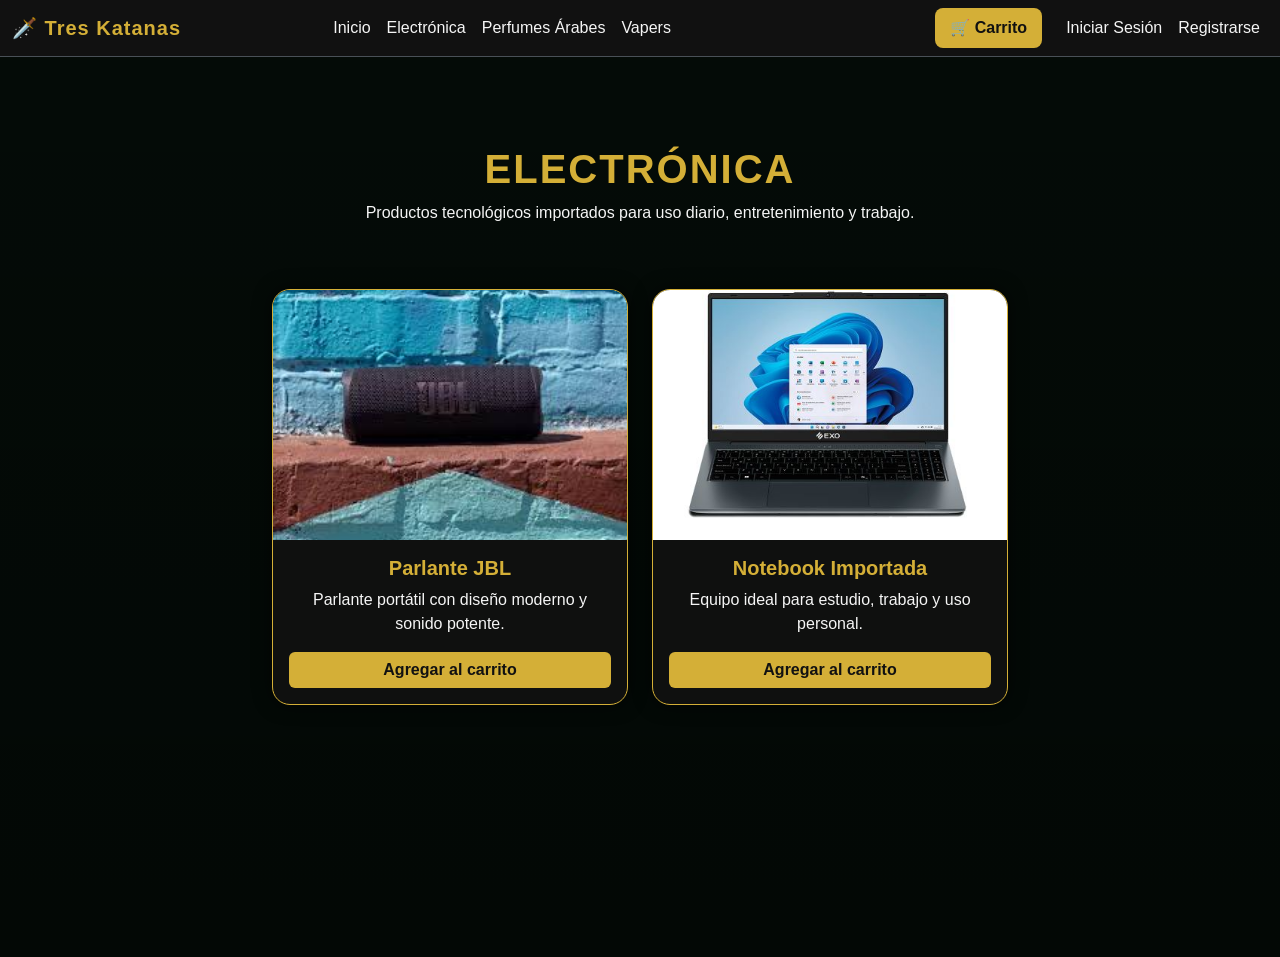
==== pages/electronica.html @ 8cca58e2 "Reestructuracion del proyecto, modifico para entrega 2" ====
<!DOCTYPE html>
<html lang="es">
<head>
    <meta charset="UTF-8">
    <meta name="viewport" content="width=device-width, initial-scale=1.0">
    <title>Tres Katanas - Electrónica</title>

    <link href="https://cdn.jsdelivr.net/npm/bootstrap@5.3.8/dist/css/bootstrap.min.css" rel="stylesheet" integrity="sha384-sRIl4kxILFvY47J16cr9ZwB07vP4J8+LH7qKQnuqkuIAvNWLzeN8tE5YBujZqJLB" crossorigin="anonymous">
    <link rel="stylesheet" href="../css/estilos.css">
</head>

<body>

    <nav class="navbar navbar-expand-lg bg-dark border-bottom border-body" data-bs-theme="dark">
    <div class="container-fluid">

        <!-- LOGO IZQUIERDA -->
        <a class="navbar-brand" href="../index.html">🗡️ Tres Katanas</a>

        <!-- BOTON HAMBURGUESA -->
        <button class="navbar-toggler" type="button" data-bs-toggle="collapse" data-bs-target="#menuTresKatanas">
            <span class="navbar-toggler-icon"></span>
        </button>

        <div class="collapse navbar-collapse" id="menuTresKatanas">

            <!-- MENU CENTRAL -->
            <ul class="navbar-nav mx-auto mb-2 mb-lg-0">
                <li class="nav-item"><a class="nav-link" href="../index.html">Inicio</a></li>
                <li class="nav-item"><a class="nav-link" href="../pages/electronica.html">Electrónica</a></li>
                <li class="nav-item"><a class="nav-link" href="../pages/perfumes.html">Perfumes Árabes</a></li>
                <li class="nav-item"><a class="nav-link" href="../pages/vapers.html">Vapers</a></li>
            </ul>

            <!-- MENU DERECHO -->
            <ul class="navbar-nav ms-auto mb-2 mb-lg-0 align-items-center">

                <li class="nav-item me-3">
                    <a class="nav-link carrito-nav" href="#">
                        🛒 Carrito
                    </a>
                </li>

                <li class="nav-item">
                    <a class="nav-link" href="../pages/login.html">Iniciar Sesión</a>
                </li>

                <li class="nav-item">
                    <a class="nav-link" href="../pages/registro.html">Registrarse</a>
                </li>

            </ul>

        </div>
    </div>
</nav>

    <main class="container-fluid fondo-principal">

        <section class="container text-center py-5">
            <h1 class="titulo-principal">Electrónica</h1>
            <p class="subtitulo-principal">Productos tecnológicos importados para uso diario, entretenimiento y trabajo.</p>
        </section>

        <section class="container pb-5">
            <div class="row justify-content-center g-4">

                <div class="col-md-4">
                    <div class="card card-producto h-100">
                        <img src="../img/productos/jbl.jfif" class="card-img-top imagentarjetas" alt="Parlante JBL">
                        <div class="card-body">
                            <h5 class="card-title">Parlante JBL</h5>
                            <p class="card-text">Parlante portátil con diseño moderno y sonido potente.</p>
                            <a href="#" class="btn btn-katana">Agregar al carrito</a>
                        </div>
                    </div>
                </div>

                <div class="col-md-4">
                    <div class="card card-producto h-100">
                        <img src="../img/productos/Notebook.PNG" class="card-img-top imagentarjetas" alt="Notebook">
                        <div class="card-body">
                            <h5 class="card-title">Notebook Importada</h5>
                            <p class="card-text">Equipo ideal para estudio, trabajo y uso personal.</p>
                            <a href="#" class="btn btn-katana">Agregar al carrito</a>
                        </div>
                    </div>
                </div>

            </div>
        </section>

    </main>

    <script src="https://cdn.jsdelivr.net/npm/bootstrap@5.3.8/dist/js/bootstrap.bundle.min.js" integrity="sha384-FKyoEForCGlyvwx9Hj09JcYn3nv7wiPVlz7YYwJrWVcXK/BmnVDxM+D2scQbITxI" crossorigin="anonymous"></script>
</body>
</html>
---- css/estilos.css ----
/* PALETA DE COLORES
   Verde oscuro: #0b1f14
   Verde oliva: #556B2F
   Dorado: #d4af37
   Negro: #111111
   Blanco humo: #f5f5f5
*/

body {
    background-color: #0b1f14;
    color: #f5f5f5;
    font-family: Arial, Helvetica, sans-serif;
}

/* NAVBAR */
.navbar {
    background-color: #111111 !important;
}

.navbar-brand {
    color: #d4af37 !important;
    font-weight: bold;
    letter-spacing: 1px;
}

.nav-link {
    color: #f5f5f5 !important;
}

.nav-link:hover {
    color: #d4af37 !important;
}

/* CONTENEDOR PRINCIPAL */
.fondo-principal {
    background-image: linear-gradient(rgba(0,0,0,0.65), rgba(0,0,0,0.75)), url(".../img/fondos/fondolimpio.png");
    background-size: cover;
    background-position: center;
    background-repeat: no-repeat;
    padding: 40px;
    min-height: 100vh;
}

/* TITULOS */
.titulo-principal {
    color: #d4af37;
    font-weight: bold;
    text-transform: uppercase;
    letter-spacing: 2px;
}

.subtitulo-principal {
    color: #f5f5f5;
}

.titulo-seccion {
    color: #d4af37;
    font-weight: bold;
    text-transform: uppercase;
    margin-top: 30px;
}

/* CAROUSEL */
.carousel {
    border-radius: 18px;
    overflow: hidden;
    box-shadow: 0 0 25px rgba(0,0,0,0.7);
}

.carousel-item img {
    height: 430px;
    object-fit: cover;
}

/* CARDS */
.card-producto {
    background-color: rgba(17, 17, 17, 0.92);
    color: #f5f5f5;
    border: 1px solid #d4af37;
    border-radius: 18px;
    overflow: hidden;
    box-shadow: 0 0 18px rgba(0,0,0,0.6);
    transition: transform 0.3s ease, box-shadow 0.3s ease;
}

.card-producto:hover {
    transform: translateY(-8px);
    box-shadow: 0 0 25px rgba(212,175,55,0.45);
}

.imagentarjetas {
    height: 250px;
    object-fit: cover;
}

.card-body {
    min-height: 120px;
    display: flex;
    flex-direction: column;
    justify-content: space-between;
}

.card-title {
    color: #d4af37;
    font-weight: bold;
    text-align: center;
}

.card-text {
    text-align: center;
    color: #f5f5f5;
}

.btn-katana {
    background-color: #d4af37;
    color: #111111;
    border: none;
    font-weight: bold;
}

.btn-katana:hover {
    background-color: #b8942f;
    color: #ffffff;
}

/* RESPONSIVE */
@media (max-width: 768px) {
    .carousel-item img {
        height: 250px;
    }

    .fondo-principal {
        padding: 20px;
    }
}

.carrito-nav{
    background-color: #d4af37;
    color: #111111 !important;
    border-radius: 8px;
    padding: 8px 15px !important;
    font-weight: bold;
}

.carrito-nav:hover{
    background-color: #b8942f;
    color: white !important;
}
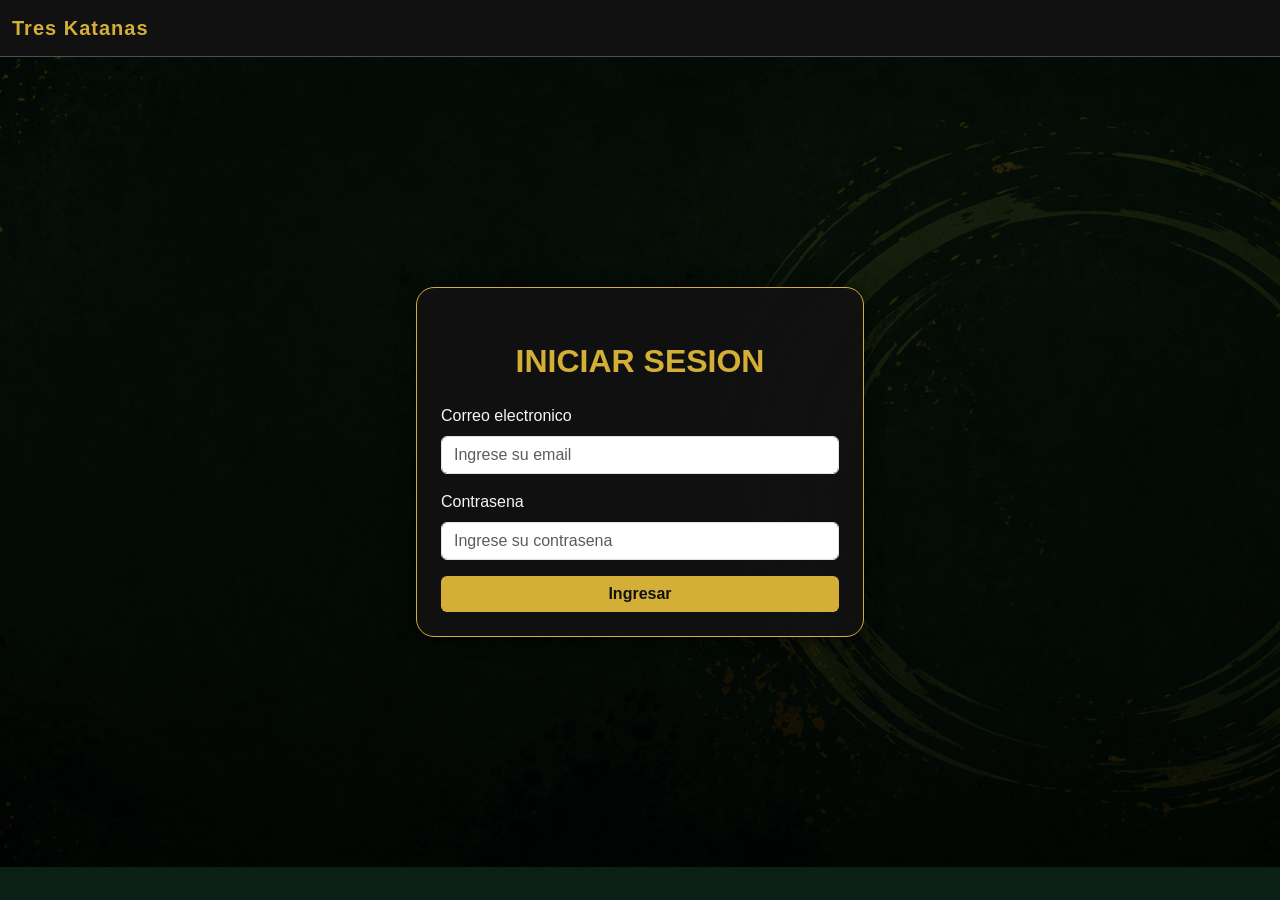
==== commit a20236a6: "Más javascript para la entrega 3, autenticaciones y automatizaciones. Mejoras en la estructura y cam" ====
--- a/pages/electronica.html
+++ b/pages/electronica.html
@@ -10,88 +10,25 @@
 </head>
 
 <body>
-
-    <nav class="navbar navbar-expand-lg bg-dark border-bottom border-body" data-bs-theme="dark">
-    <div class="container-fluid">
-
-        <!-- LOGO IZQUIERDA -->
-        <a class="navbar-brand" href="../index.html">🗡️ Tres Katanas</a>
-
-        <!-- BOTON HAMBURGUESA -->
-        <button class="navbar-toggler" type="button" data-bs-toggle="collapse" data-bs-target="#menuTresKatanas">
-            <span class="navbar-toggler-icon"></span>
-        </button>
-
-        <div class="collapse navbar-collapse" id="menuTresKatanas">
-
-            <!-- MENU CENTRAL -->
-            <ul class="navbar-nav mx-auto mb-2 mb-lg-0">
-                <li class="nav-item"><a class="nav-link" href="../index.html">Inicio</a></li>
-                <li class="nav-item"><a class="nav-link" href="../pages/electronica.html">Electrónica</a></li>
-                <li class="nav-item"><a class="nav-link" href="../pages/perfumes.html">Perfumes Árabes</a></li>
-                <li class="nav-item"><a class="nav-link" href="../pages/vapers.html">Vapers</a></li>
-            </ul>
-
-            <!-- MENU DERECHO -->
-            <ul class="navbar-nav ms-auto mb-2 mb-lg-0 align-items-center">
-
-                <li class="nav-item me-3">
-                    <a class="nav-link carrito-nav" href="#">
-                        🛒 Carrito
-                    </a>
-                </li>
-
-                <li class="nav-item">
-                    <a class="nav-link" href="../pages/login.html">Iniciar Sesión</a>
-                </li>
-
-                <li class="nav-item">
-                    <a class="nav-link" href="../pages/registro.html">Registrarse</a>
-                </li>
-
-            </ul>
-
-        </div>
-    </div>
-</nav>
+    <div id="navbar"></div>
 
     <main class="container-fluid fondo-principal">
-
         <section class="container text-center py-5">
-            <h1 class="titulo-principal">Electrónica</h1>
-            <p class="subtitulo-principal">Productos tecnológicos importados para uso diario, entretenimiento y trabajo.</p>
+            <h1 class="titulo-principal">Electronica</h1>
+            <p class="subtitulo-principal">Productos tecnologicos importados para uso diario, entretenimiento y trabajo.</p>
         </section>
 
         <section class="container pb-5">
-            <div class="row justify-content-center g-4">
-
-                <div class="col-md-4">
-                    <div class="card card-producto h-100">
-                        <img src="../img/productos/jbl.jfif" class="card-img-top imagentarjetas" alt="Parlante JBL">
-                        <div class="card-body">
-                            <h5 class="card-title">Parlante JBL</h5>
-                            <p class="card-text">Parlante portátil con diseño moderno y sonido potente.</p>
-                            <a href="#" class="btn btn-katana">Agregar al carrito</a>
-                        </div>
-                    </div>
-                </div>
-
-                <div class="col-md-4">
-                    <div class="card card-producto h-100">
-                        <img src="../img/productos/Notebook.PNG" class="card-img-top imagentarjetas" alt="Notebook">
-                        <div class="card-body">
-                            <h5 class="card-title">Notebook Importada</h5>
-                            <p class="card-text">Equipo ideal para estudio, trabajo y uso personal.</p>
-                            <a href="#" class="btn btn-katana">Agregar al carrito</a>
-                        </div>
-                    </div>
-                </div>
-
-            </div>
+            <div class="row justify-content-center g-4" id="productos" data-categoria="electronica"></div>
         </section>
-
     </main>
 
     <script src="https://cdn.jsdelivr.net/npm/bootstrap@5.3.8/dist/js/bootstrap.bundle.min.js" integrity="sha384-FKyoEForCGlyvwx9Hj09JcYn3nv7wiPVlz7YYwJrWVcXK/BmnVDxM+D2scQbITxI" crossorigin="anonymous"></script>
+    <script src="../js/datos.js"></script>
+    <script src="../js/titulo.js"></script>
+    <script src="../js/auth.js"></script>
+    <script src="../componentes/navbar.js"></script>
+    <script src="../componentes/cards.js"></script>
+    <script src="../js/catalogo.js"></script>
 </body>
-</html>+</html>
--- a/css/estilos.css
+++ b/css/estilos.css
@@ -33,7 +33,7 @@
 
 /* CONTENEDOR PRINCIPAL */
 .fondo-principal {
-    background-image: linear-gradient(rgba(0,0,0,0.65), rgba(0,0,0,0.75)), url(".../img/fondos/fondolimpio.png");
+    background-image: linear-gradient(rgba(0,0,0,0.65), rgba(0,0,0,0.75)), url("../img/fondos/fondolimpio.png");
     background-size: cover;
     background-position: center;
     background-repeat: no-repeat;
@@ -61,14 +61,23 @@
 }
 
 /* CAROUSEL */
+.carousel-inicio {
+    width: 100vw;
+    margin-left: calc(50% - 50vw);
+}
+
 .carousel {
     border-radius: 18px;
     overflow: hidden;
     box-shadow: 0 0 25px rgba(0,0,0,0.7);
 }
 
+.carousel-inicio .carousel {
+    border-radius: 0;
+}
+
 .carousel-item img {
-    height: 430px;
+    height: clamp(260px, 55vw, 620px);
     object-fit: cover;
 }
 
@@ -111,6 +120,31 @@
     color: #f5f5f5;
 }
 
+.precio-producto {
+    color: #d4af37;
+    font-size: 1.15rem;
+    font-weight: bold;
+    text-align: center;
+}
+
+.contador-producto {
+    display: flex;
+    align-items: center;
+    justify-content: center;
+    gap: 12px;
+}
+
+.contador-producto .btn {
+    width: 42px;
+}
+
+.cantidad-producto {
+    min-width: 32px;
+    text-align: center;
+    font-size: 1.2rem;
+    font-weight: bold;
+}
+
 .btn-katana {
     background-color: #d4af37;
     color: #111111;
@@ -145,4 +179,4 @@
 .carrito-nav:hover{
     background-color: #b8942f;
     color: white !important;
-}+}
